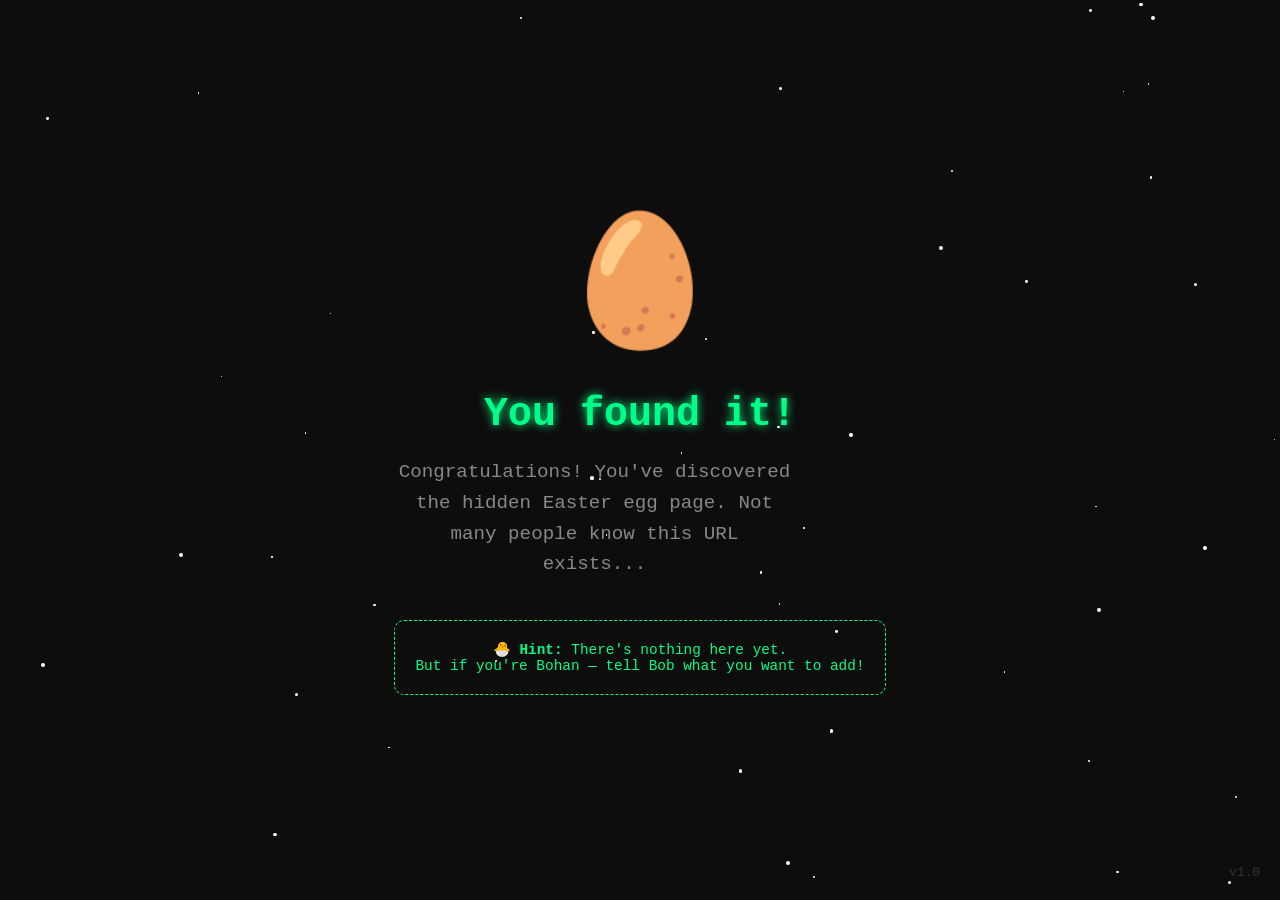
==== egg/index.html @ b75b57bb "feat: add hidden easter egg page" ====
<!DOCTYPE html>
<html lang="en">
<head>
  <meta charset="UTF-8">
  <meta name="viewport" content="width=device-width, initial-scale=1.0">
  <title>🥚 Easter Egg Found!</title>
  <style>
    * { margin: 0; padding: 0; box-sizing: border-box; }
    body {
      font-family: 'Courier New', monospace;
      background: #0d0d0d;
      min-height: 100vh;
      display: flex;
      align-items: center;
      justify-content: center;
      color: #00ff88;
      overflow: hidden;
    }
    .container {
      text-align: center;
      padding: 40px;
    }
    .egg {
      font-size: 8rem;
      animation: bounce 1s ease-in-out infinite;
      cursor: pointer;
    }
    @keyframes bounce {
      0%, 100% { transform: translateY(0); }
      50% { transform: translateY(-20px); }
    }
    h1 {
      font-size: 2.5rem;
      margin: 30px 0 20px;
      text-shadow: 0 0 10px #00ff88;
    }
    p {
      font-size: 1.2rem;
      color: #888;
      max-width: 400px;
      line-height: 1.6;
    }
    .hint {
      margin-top: 40px;
      padding: 20px;
      border: 1px dashed #00ff88;
      border-radius: 10px;
      font-size: 0.9rem;
    }
    .stars {
      position: fixed;
      top: 0;
      left: 0;
      width: 100%;
      height: 100%;
      pointer-events: none;
    }
    .star {
      position: absolute;
      background: #fff;
      border-radius: 50%;
      animation: twinkle 2s ease-in-out infinite;
    }
    @keyframes twinkle {
      0%, 100% { opacity: 0.3; }
      50% { opacity: 1; }
    }
    .konami {
      position: fixed;
      bottom: 20px;
      right: 20px;
      font-size: 0.8rem;
      color: #333;
    }
  </style>
</head>
<body>
  <div class="stars" id="stars"></div>
  
  <div class="container">
    <div class="egg">🥚</div>
    <h1>You found it!</h1>
    <p>Congratulations! You've discovered the hidden Easter egg page. Not many people know this URL exists...</p>
    
    <div class="hint">
      <strong>🐣 Hint:</strong> There's nothing here yet.<br>
      But if you're Bohan — tell Bob what you want to add!
    </div>
  </div>

  <div class="konami">v1.0</div>

  <script>
    // Generate stars
    const starsContainer = document.getElementById('stars');
    for (let i = 0; i < 50; i++) {
      const star = document.createElement('div');
      star.className = 'star';
      star.style.left = Math.random() * 100 + '%';
      star.style.top = Math.random() * 100 + '%';
      star.style.width = Math.random() * 3 + 1 + 'px';
      star.style.height = star.style.width;
      star.style.animationDelay = Math.random() * 2 + 's';
      starsContainer.appendChild(star);
    }

    // Konami code detection
    const konami = ['ArrowUp','ArrowUp','ArrowDown','ArrowDown','ArrowLeft','ArrowRight','ArrowLeft','ArrowRight','b','a'];
    let kIndex = 0;
    document.addEventListener('keydown', (e) => {
      if (e.key === konami[kIndex]) {
        kIndex++;
        if (kIndex === konami.length) {
          document.body.style.background = 'linear-gradient(135deg, #ff00cc, #3333ff)';
          document.querySelector('h1').textContent = '🎉 KONAMI!';
          kIndex = 0;
        }
      } else {
        kIndex = 0;
      }
    });
  </script>
</body>
</html>
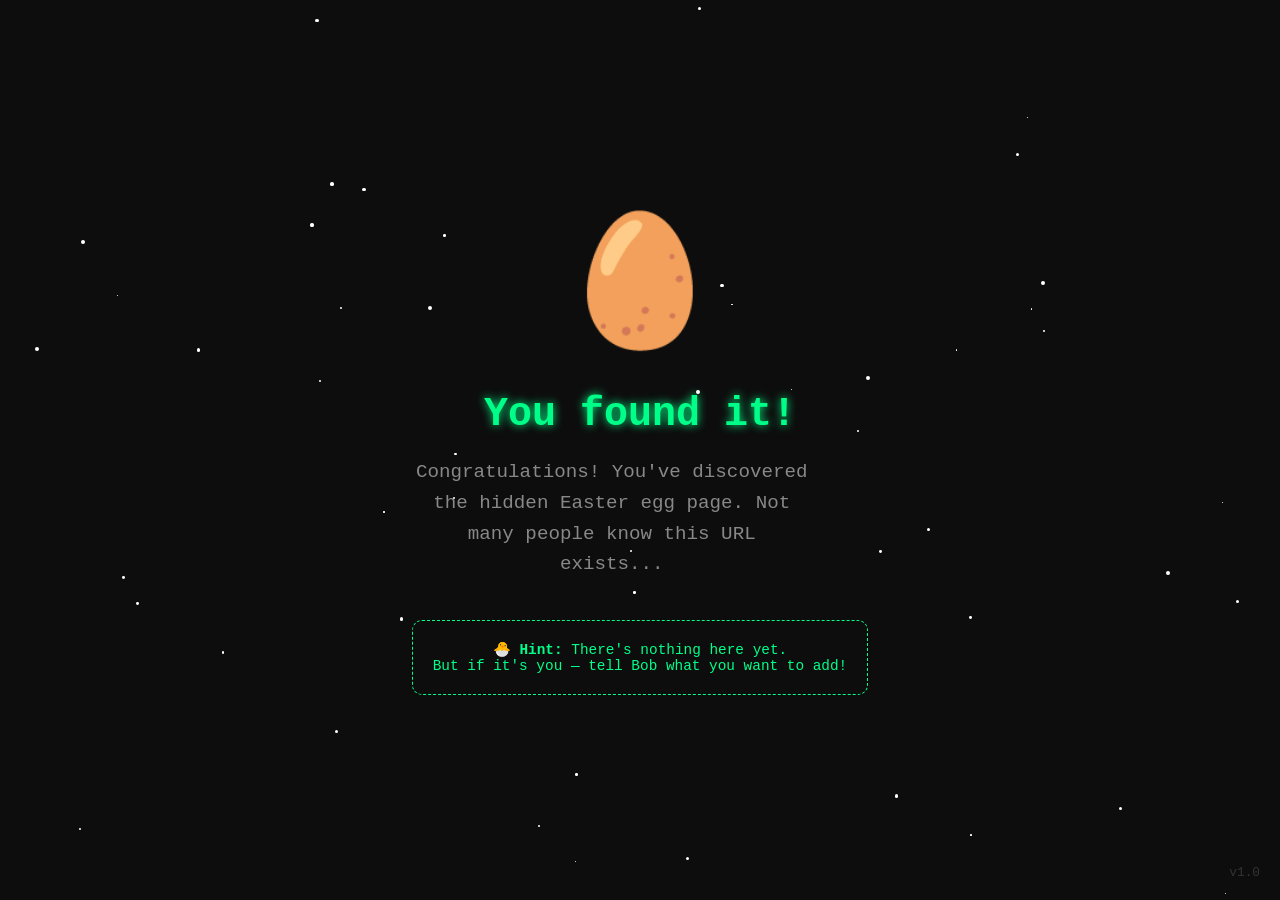
==== commit e70f580b: "Fix perspective text and add spin on click" ====
--- a/egg/index.html
+++ b/egg/index.html
@@ -24,10 +24,19 @@
       font-size: 8rem;
       animation: bounce 1s ease-in-out infinite;
       cursor: pointer;
+      transition: transform 0.5s ease;
+    }
+    .egg.spinning {
+      animation: spin 0.6s ease-in-out;
     }
     @keyframes bounce {
       0%, 100% { transform: translateY(0); }
       50% { transform: translateY(-20px); }
+    }
+    @keyframes spin {
+      0% { transform: translateY(0) rotate(0deg); }
+      50% { transform: translateY(-20px) rotate(180deg); }
+      100% { transform: translateY(0) rotate(360deg); }
     }
     h1 {
       font-size: 2.5rem;
@@ -84,7 +93,7 @@
     
     <div class="hint">
       <strong>🐣 Hint:</strong> There's nothing here yet.<br>
-      But if you're Bohan — tell Bob what you want to add!
+      But if it's you — tell Bob what you want to add!
     </div>
   </div>
 
@@ -104,6 +113,13 @@
       starsContainer.appendChild(star);
     }
 
+    // Egg click to spin
+    const egg = document.querySelector('.egg');
+    egg.addEventListener('click', () => {
+      egg.classList.add('spinning');
+      setTimeout(() => egg.classList.remove('spinning'), 600);
+    });
+
     // Konami code detection
     const konami = ['ArrowUp','ArrowUp','ArrowDown','ArrowDown','ArrowLeft','ArrowRight','ArrowLeft','ArrowRight','b','a'];
     let kIndex = 0;
